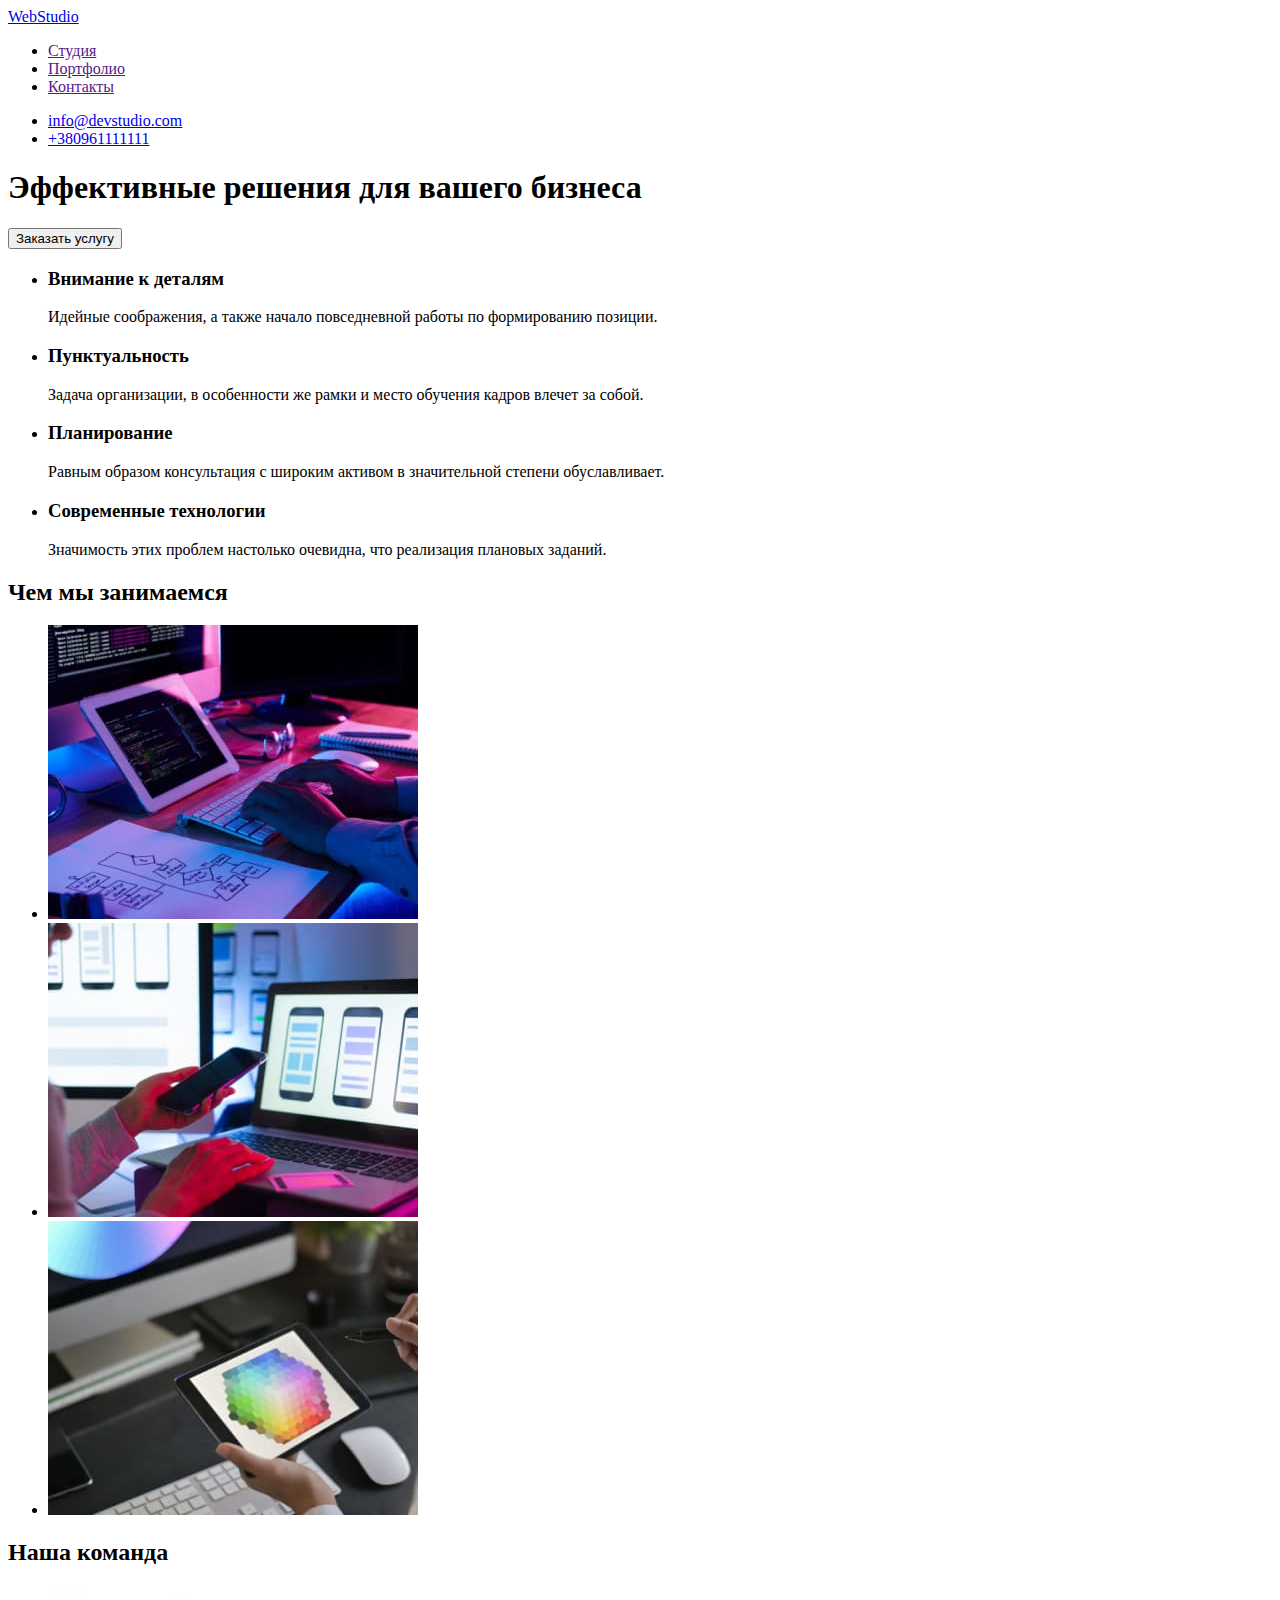
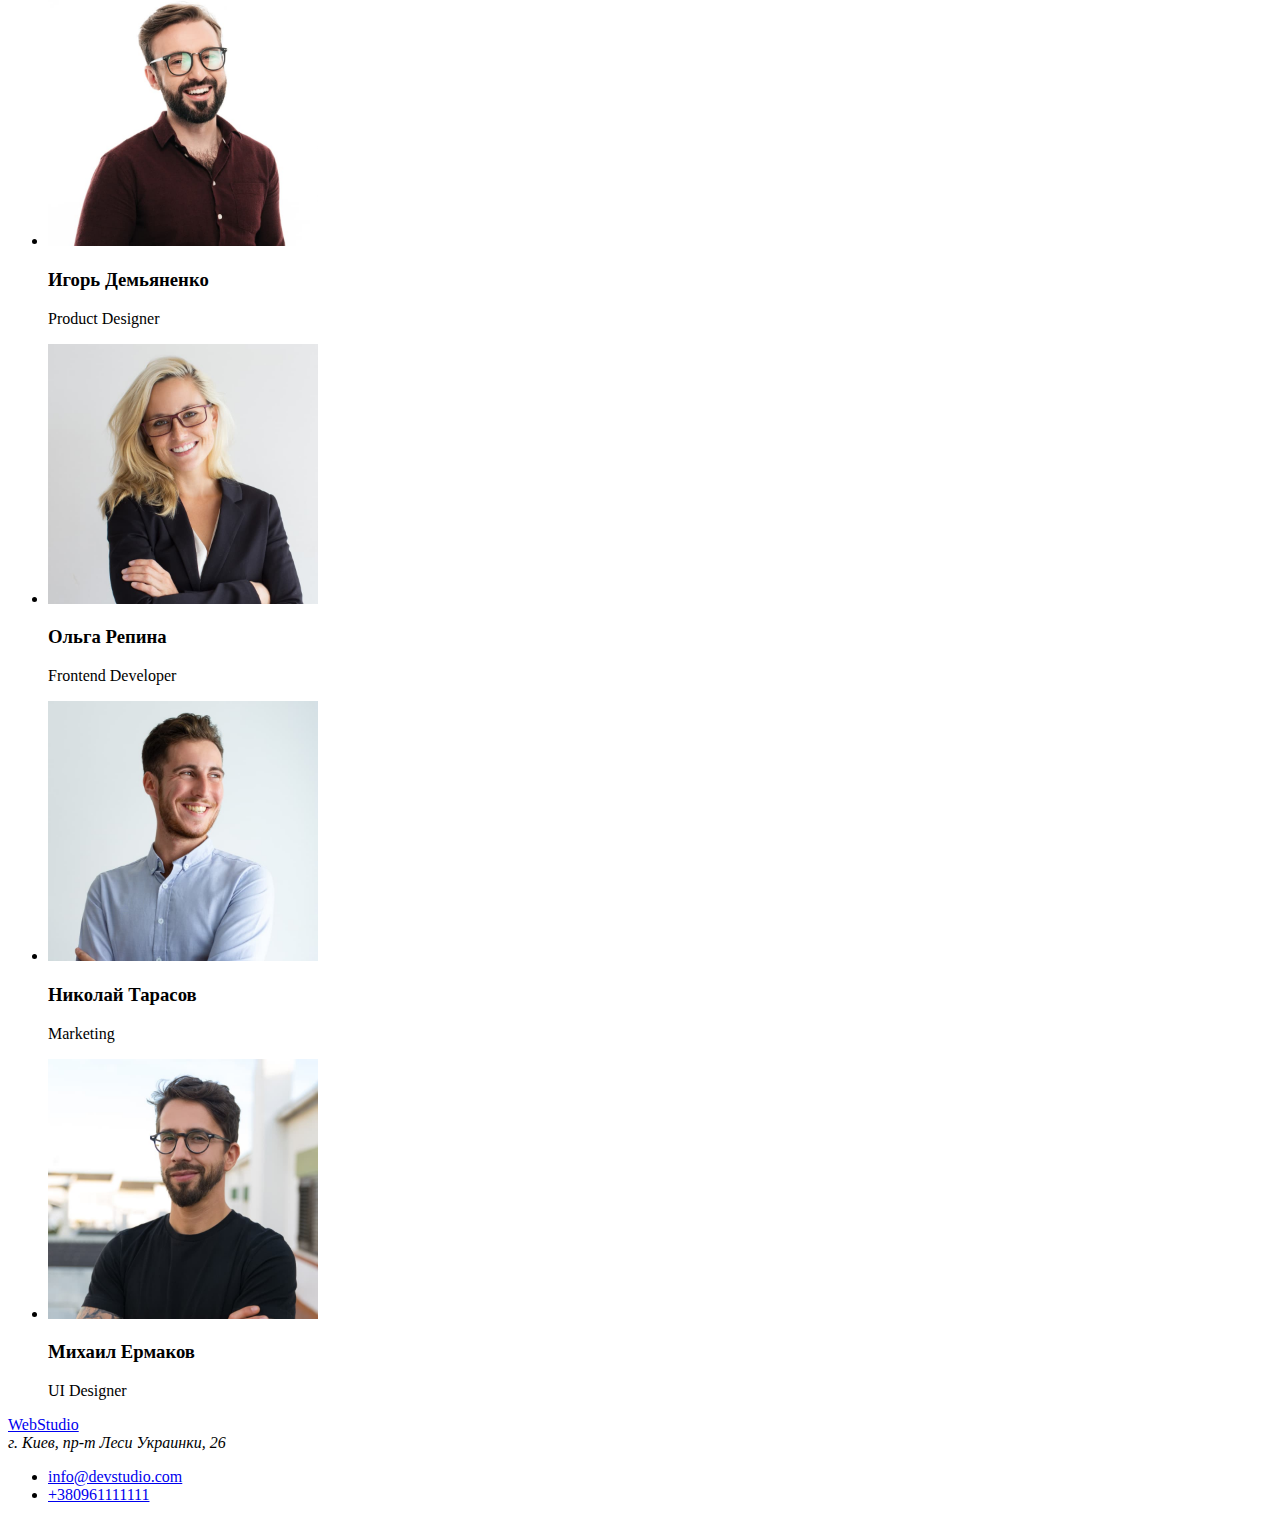
==== index.html @ 87ca2105 "add css" ====
<!DOCTYPE html>
<html lang="ru">
<head>
    <meta charset="UTF-8">
    <meta http-equiv="X-UA-Compatible" content="IE=edge">
    <meta name="viewport" content="width=device-width, initial-scale=1.0">
    <title>Document</title>
    <link rel="stylesheet" href="./css/styles.css" />
</head>
<body>
    
    <!--Шапка сайта-->
    <header>
        <nav>
            <a href=" / ">WebStudio</a>
            <ul>
                <li><a href="">Студия</a></li>
                <li><a href="">Портфолио</a></li>
                <li><a href="">Контакты</a></li>
            </ul>
        </nav>
        <ul>
            <li><a href="mailto:info@devstudio.com">info@devstudio.com</a></li>
            <li><a href="tel:+380961111111">+380961111111</a></li>
        </ul>

    </header>

    <main>
        <!--Реклама-->
        <section>
            <h1>Эффективные решения для вашего бизнеса</h1>
            <button type="button">Заказать услугу</button>
        </section>

        <!--Преимущества-->
        <section>
            <ul>
                <li>
                    <h3>Внимание к деталям</h3>
                    <p>Идейные соображения, а также начало повседневной работы по формированию позиции.</p>
                </li>
                <li>
                    <h3>Пунктуальность</h3>
                    <p>Задача организации, в особенности же рамки и место обучения кадров влечет за собой.</p>
                </li>
                <li>
                    <h3>Планирование</h3>
                    <p>Равным образом консультация с широким активом в значительной степени обуславливает.</p>
                </li>
                <li>
                    <h3>Современные технологии</h3>
                    <p>Значимость этих проблем настолько очевидна, что реализация плановых заданий.</p>
                </li>
            </ul>
        </section>

        <!--Примеры работ-->
        <section>
            <h2>Чем мы занимаемся</h2>
            <ul>
                <li>
                    <img src="./images/img-1.jpg" alt="Картинка 1" width="370">
                </li>
                <li>
                    <img src="./images/img-2.jpg" alt="Картинка 2" width="370">
                </li>
                <li>
                    <img src="./images/img-3.jpg" alt="Картинка 3" width="370">
                </li>
            </ul>
        </section>

        <!--Команда-->
        <section>
            <h2>Наша команда</h2>
            <ul>
                <li>
                        <img src="./images/igor.jpg" alt="Ігорь Демьяненко" width="270">
                        <h3>Игорь Демьяненко</h3>
                        <p lang="en">Product Designer</p>
                </li>
                <li>
                        <img src="./images/olga.jpg" alt="Ольга Репина" width="270">
                        <h3>Ольга Репина</h3>
                        <p lang="en">Frontend Developer</p>
                </li>
                <li>
                        <img src="./images/nikolay.jpg" alt="Николай Тарасов" width="270">
                        <h3>Николай Тарасов</h3>
                        <p lang="en">Marketing</p>
                </li>
                <li>
                        <img src="./images/mihail.jpg" alt="Михаил Ермаков" width="270">
                        <h3>Михаил Ермаков</h3>
                        <p lang="en">UI Designer</p>
                </li>
            </ul>
        </section>
    </main>

    <!--Футер-->
    <footer>
        <a href=" / ">WebStudio</a>
        <address>г. Киев, пр-т Леси Украинки, 26</address>
        <ul>
            <li><a href="mailto:info@devstudio.com">info@devstudio.com</a></li>
            <li><a href="tel:+380961111111">+380961111111</a></li>
        </ul>
    </footer>
</body>
</html>
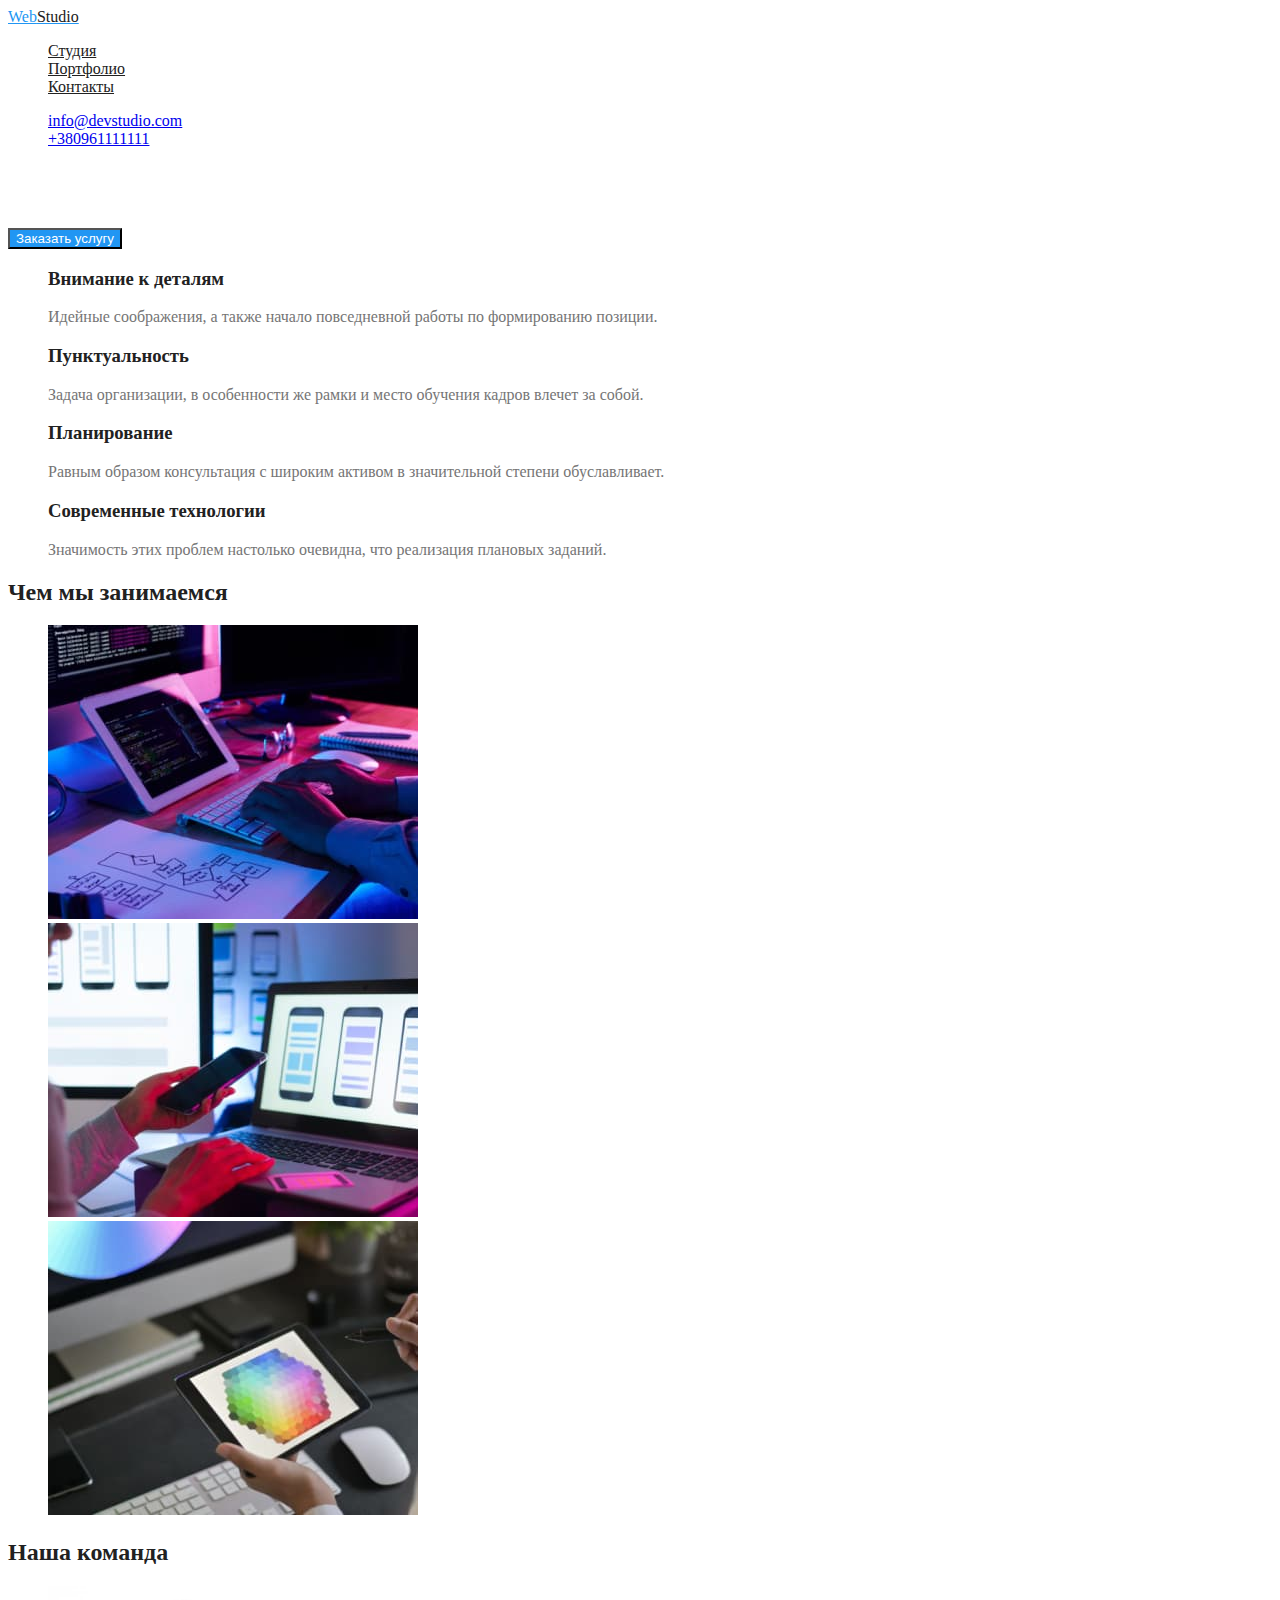
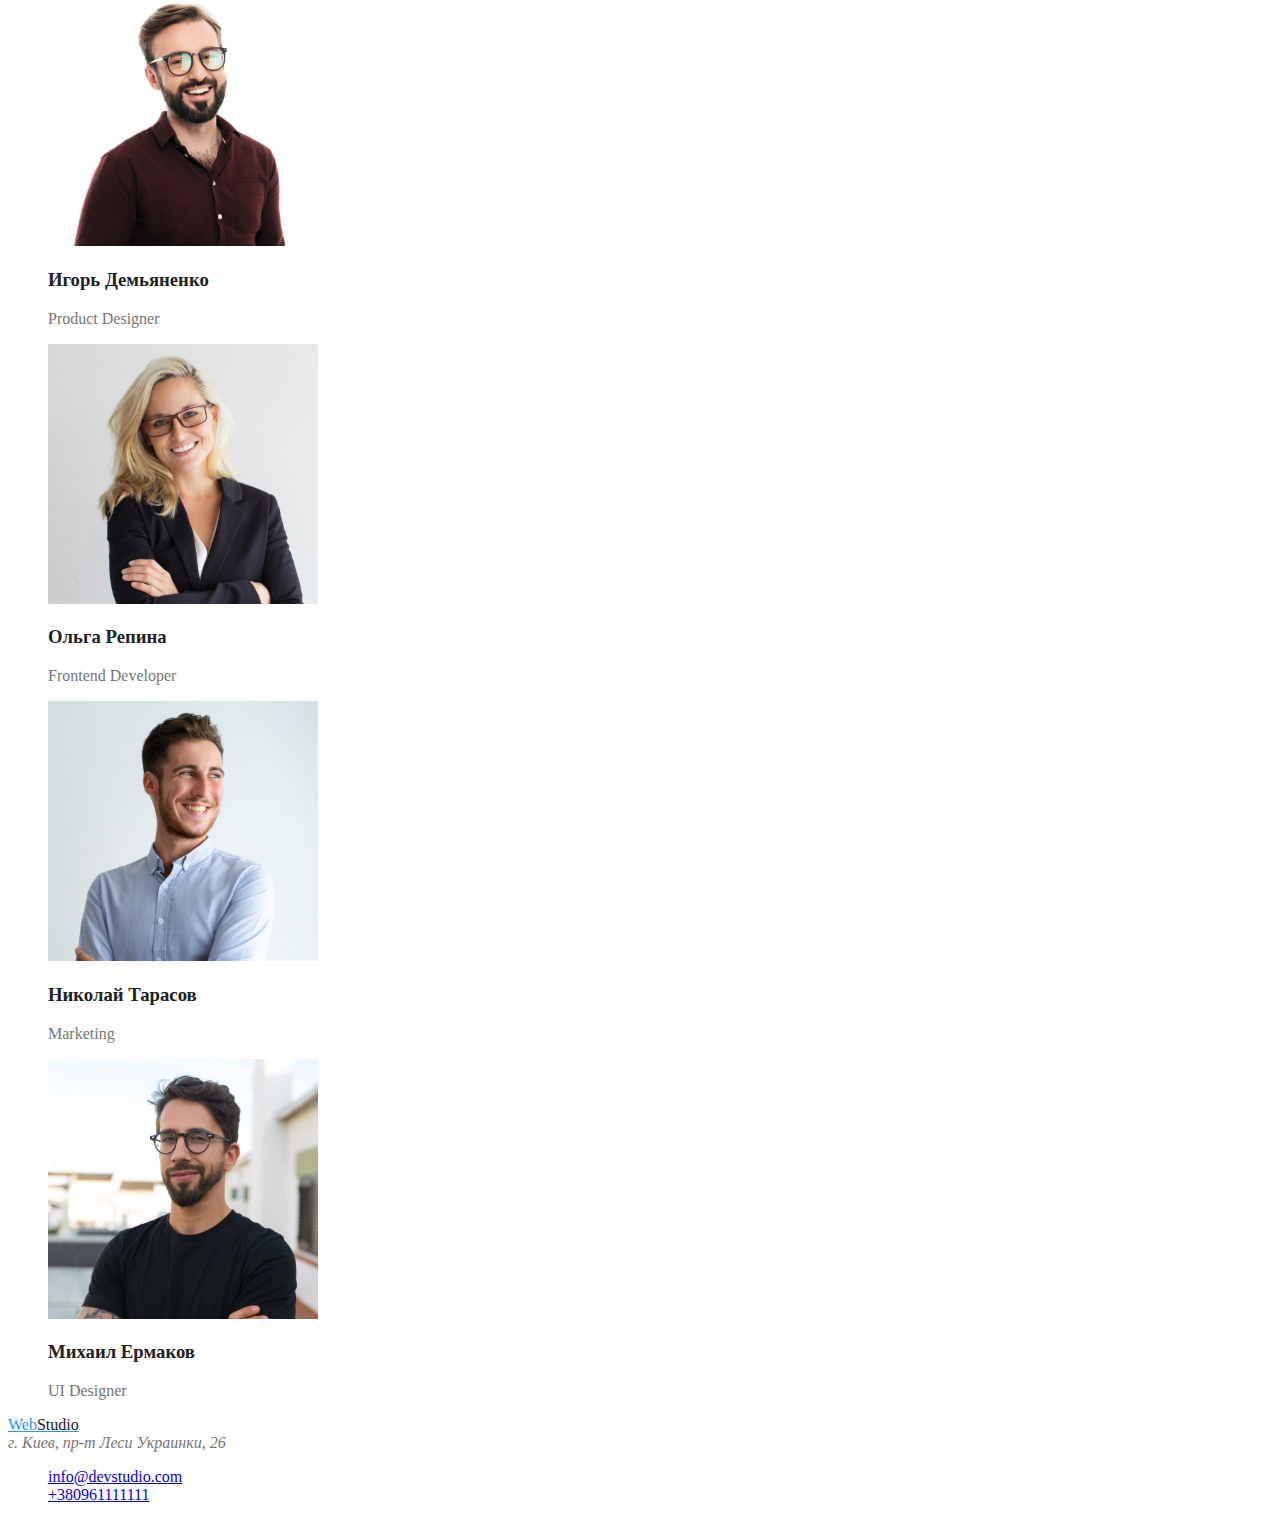
==== commit 4616ca59: "add colors for index.html" ====
--- a/index.html
+++ b/index.html
@@ -7,57 +7,56 @@
     <title>Document</title>
     <link rel="stylesheet" href="./css/styles.css" />
 </head>
-<body>
+<body class="page">
     
     <!--Шапка сайта-->
     <header>
         <nav>
-            <a href=" / ">WebStudio</a>
-            <ul>
-                <li><a href="">Студия</a></li>
-                <li><a href="">Портфолио</a></li>
-                <li><a href="">Контакты</a></li>
+            <a href="./portfolio.html" class="logo">Web<span class="logo-text">Studio</span></a>
+            <ul class="site-nav list">
+                <li><a href="./portfolio.html" class="link current">Студия</a></li>
+                <li><a href="./portfolio.html" class="link current">Портфолио</a></li>
+                <li><a href="./portfolio.html" class="link current">Контакты</a></li>
             </ul>
         </nav>
-        <ul>
-            <li><a href="mailto:info@devstudio.com">info@devstudio.com</a></li>
-            <li><a href="tel:+380961111111">+380961111111</a></li>
+        <ul class="contact-nav list">
+            <li><a href="mailto:info@devstudio.com" class="link">info@devstudio.com</a></li>
+            <li><a href="tel:+380961111111" class="link">+380961111111</a></li>
         </ul>
-
     </header>
 
     <main>
         <!--Реклама-->
-        <section>
-            <h1>Эффективные решения для вашего бизнеса</h1>
-            <button type="button">Заказать услугу</button>
+        <section class="advertisement">
+            <h1 class="advertisement-title">Эффективные решения для вашего бизнеса</h1>
+            <button type="button" class="advertisement-button">Заказать услугу</button>
         </section>
 
         <!--Преимущества-->
-        <section>
+        <section class="section">
             <ul>
                 <li>
-                    <h3>Внимание к деталям</h3>
+                    <h3 class="section-title">Внимание к деталям</h3>
                     <p>Идейные соображения, а также начало повседневной работы по формированию позиции.</p>
                 </li>
                 <li>
-                    <h3>Пунктуальность</h3>
+                    <h3 class="section-title">Пунктуальность</h3>
                     <p>Задача организации, в особенности же рамки и место обучения кадров влечет за собой.</p>
                 </li>
                 <li>
-                    <h3>Планирование</h3>
+                    <h3 class="section-title">Планирование</h3>
                     <p>Равным образом консультация с широким активом в значительной степени обуславливает.</p>
                 </li>
                 <li>
-                    <h3>Современные технологии</h3>
+                    <h3 class="section-title">Современные технологии</h3>
                     <p>Значимость этих проблем настолько очевидна, что реализация плановых заданий.</p>
                 </li>
             </ul>
         </section>
 
         <!--Примеры работ-->
-        <section>
-            <h2>Чем мы занимаемся</h2>
+        <section class="section">
+            <h2 class="section-title">Чем мы занимаемся</h2>
             <ul>
                 <li>
                     <img src="./images/img-1.jpg" alt="Картинка 1" width="370">
@@ -72,27 +71,27 @@
         </section>
 
         <!--Команда-->
-        <section>
-            <h2>Наша команда</h2>
+        <section class="section">
+            <h2 class="section-title">Наша команда</h2>
             <ul>
                 <li>
                         <img src="./images/igor.jpg" alt="Ігорь Демьяненко" width="270">
-                        <h3>Игорь Демьяненко</h3>
+                        <h3 class="section-title">Игорь Демьяненко</h3>
                         <p lang="en">Product Designer</p>
                 </li>
                 <li>
                         <img src="./images/olga.jpg" alt="Ольга Репина" width="270">
-                        <h3>Ольга Репина</h3>
+                        <h3 class="section-title">Ольга Репина</h3>
                         <p lang="en">Frontend Developer</p>
                 </li>
                 <li>
                         <img src="./images/nikolay.jpg" alt="Николай Тарасов" width="270">
-                        <h3>Николай Тарасов</h3>
+                        <h3 class="section-title">Николай Тарасов</h3>
                         <p lang="en">Marketing</p>
                 </li>
                 <li>
                         <img src="./images/mihail.jpg" alt="Михаил Ермаков" width="270">
-                        <h3>Михаил Ермаков</h3>
+                        <h3 class="section-title">Михаил Ермаков</h3>
                         <p lang="en">UI Designer</p>
                 </li>
             </ul>
@@ -101,7 +100,7 @@
 
     <!--Футер-->
     <footer>
-        <a href=" / ">WebStudio</a>
+        <a href="./portfolio.html" class="logo">Web<span class="logo-text">Studio</span></a>
         <address>г. Киев, пр-т Леси Украинки, 26</address>
         <ul>
             <li><a href="mailto:info@devstudio.com">info@devstudio.com</a></li>
--- a/css/styles.css
+++ b/css/styles.css
@@ -0,0 +1,64 @@
+/* цвет заголовков #212121 */
+/* цвет текста #757575 */
+/* цвет заглавия #ffffff */
+/* акцент #2196F3 */
+/* вторичный цвет фона ##F5F4FA */
+
+:root {
+  --primary-text-color: #757575;
+  --title-text-color: #212121;
+  --accent-color: #2196f3;
+  --primary-white-color: #ffffff;
+}
+body {
+  background-color: var(--primary-white-color);
+  color: var(--primary-text-color);
+}
+ul {
+  list-style: none;
+}
+
+/* logo */
+.logo {
+  color: var(--accent-color);
+}
+.logo-text {
+  color: var(--title-text-color);
+}
+
+/* site-nav list */
+.site-nav .link a {
+  color: var(--title-text-color);
+}
+.site-nav .link:hover,
+.site-nav .link:focus {
+  color: var(--accent-color);
+}
+.site-nav .link.current {
+  color: var(--title-text-color);
+}
+
+/*site-contacts list */
+.contact-nav .link a {
+  color: var(--primary-text-color);
+}
+.contact-nav .link:hover,
+.contact-nav .link:focus {
+  color: var(--accent-color);
+}
+
+/* advertisement */
+.advertisement-title {
+  color: #ffffff;
+}
+
+/* section */
+.section-title {
+  color: var(--title-text-color);
+}
+
+/* button */
+.advertisement-button {
+  color: var(--primary-white-color);
+  background-color: var(--accent-color);
+}
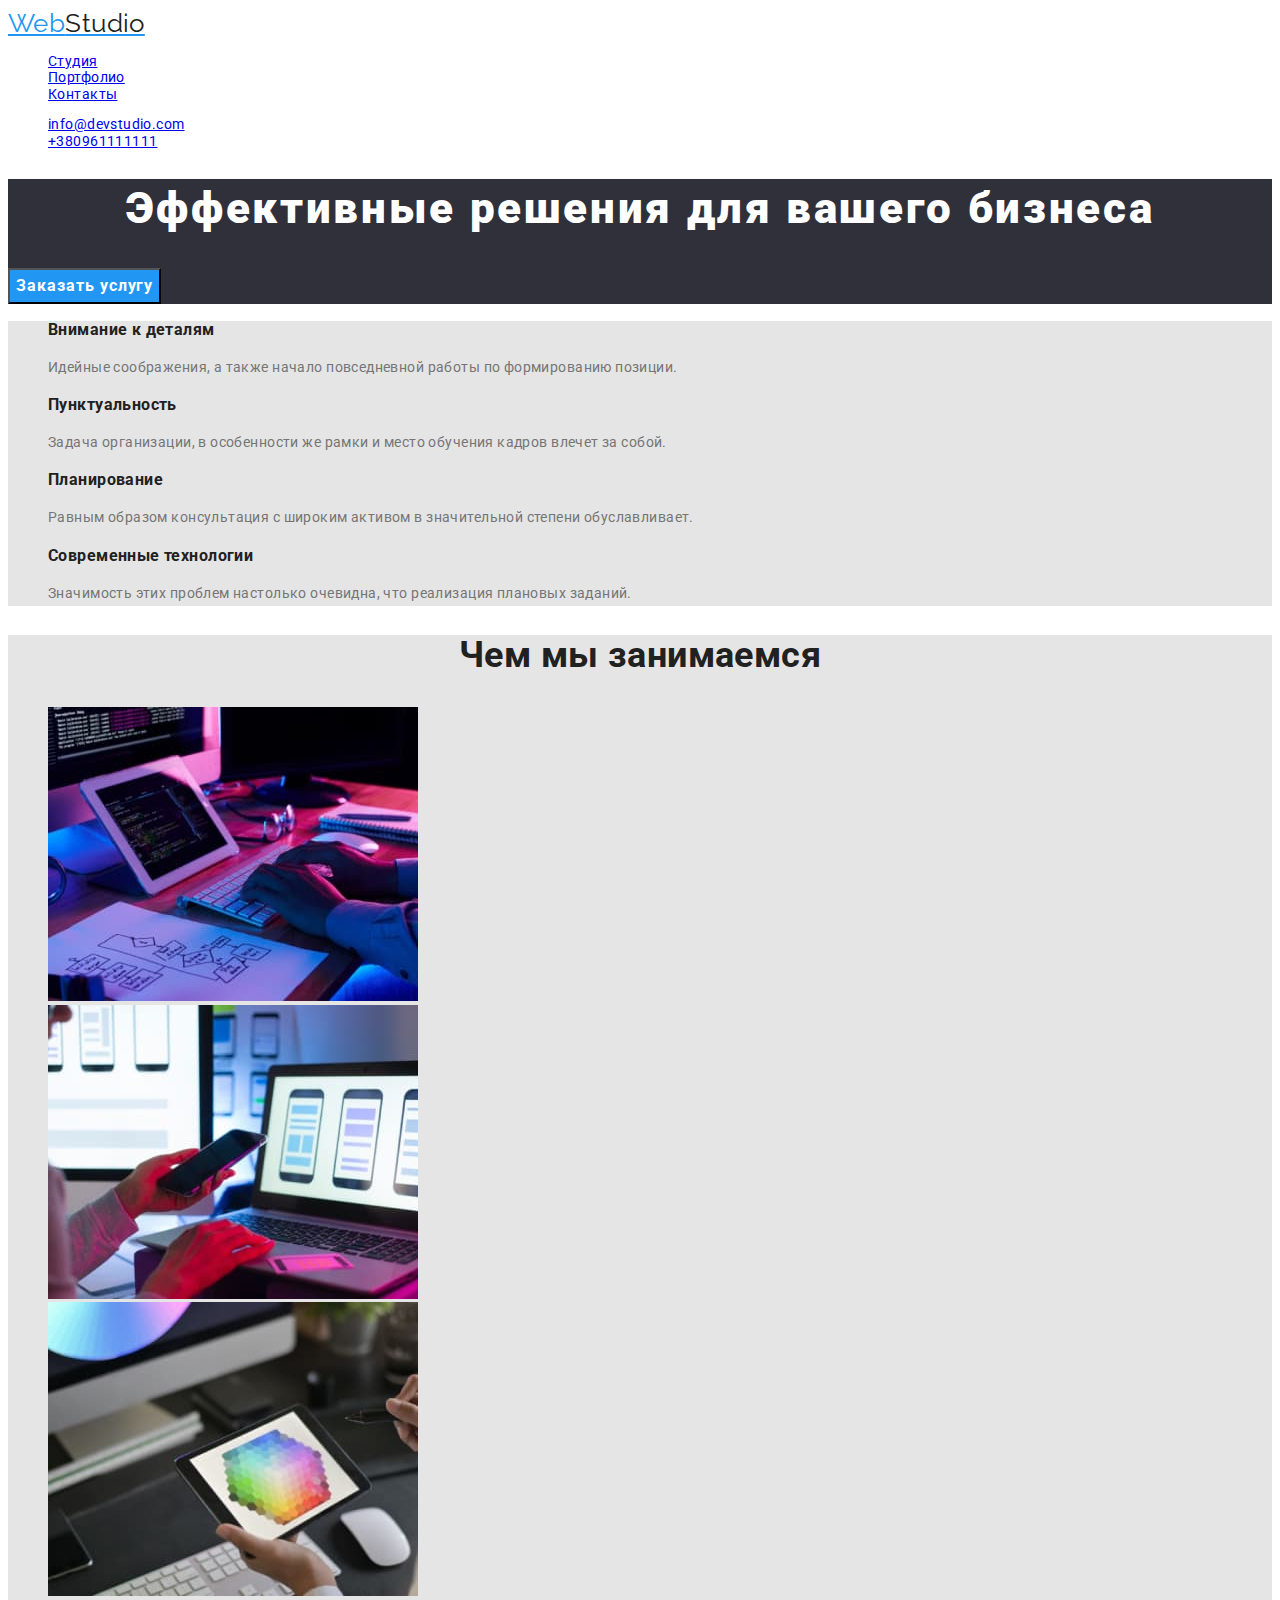
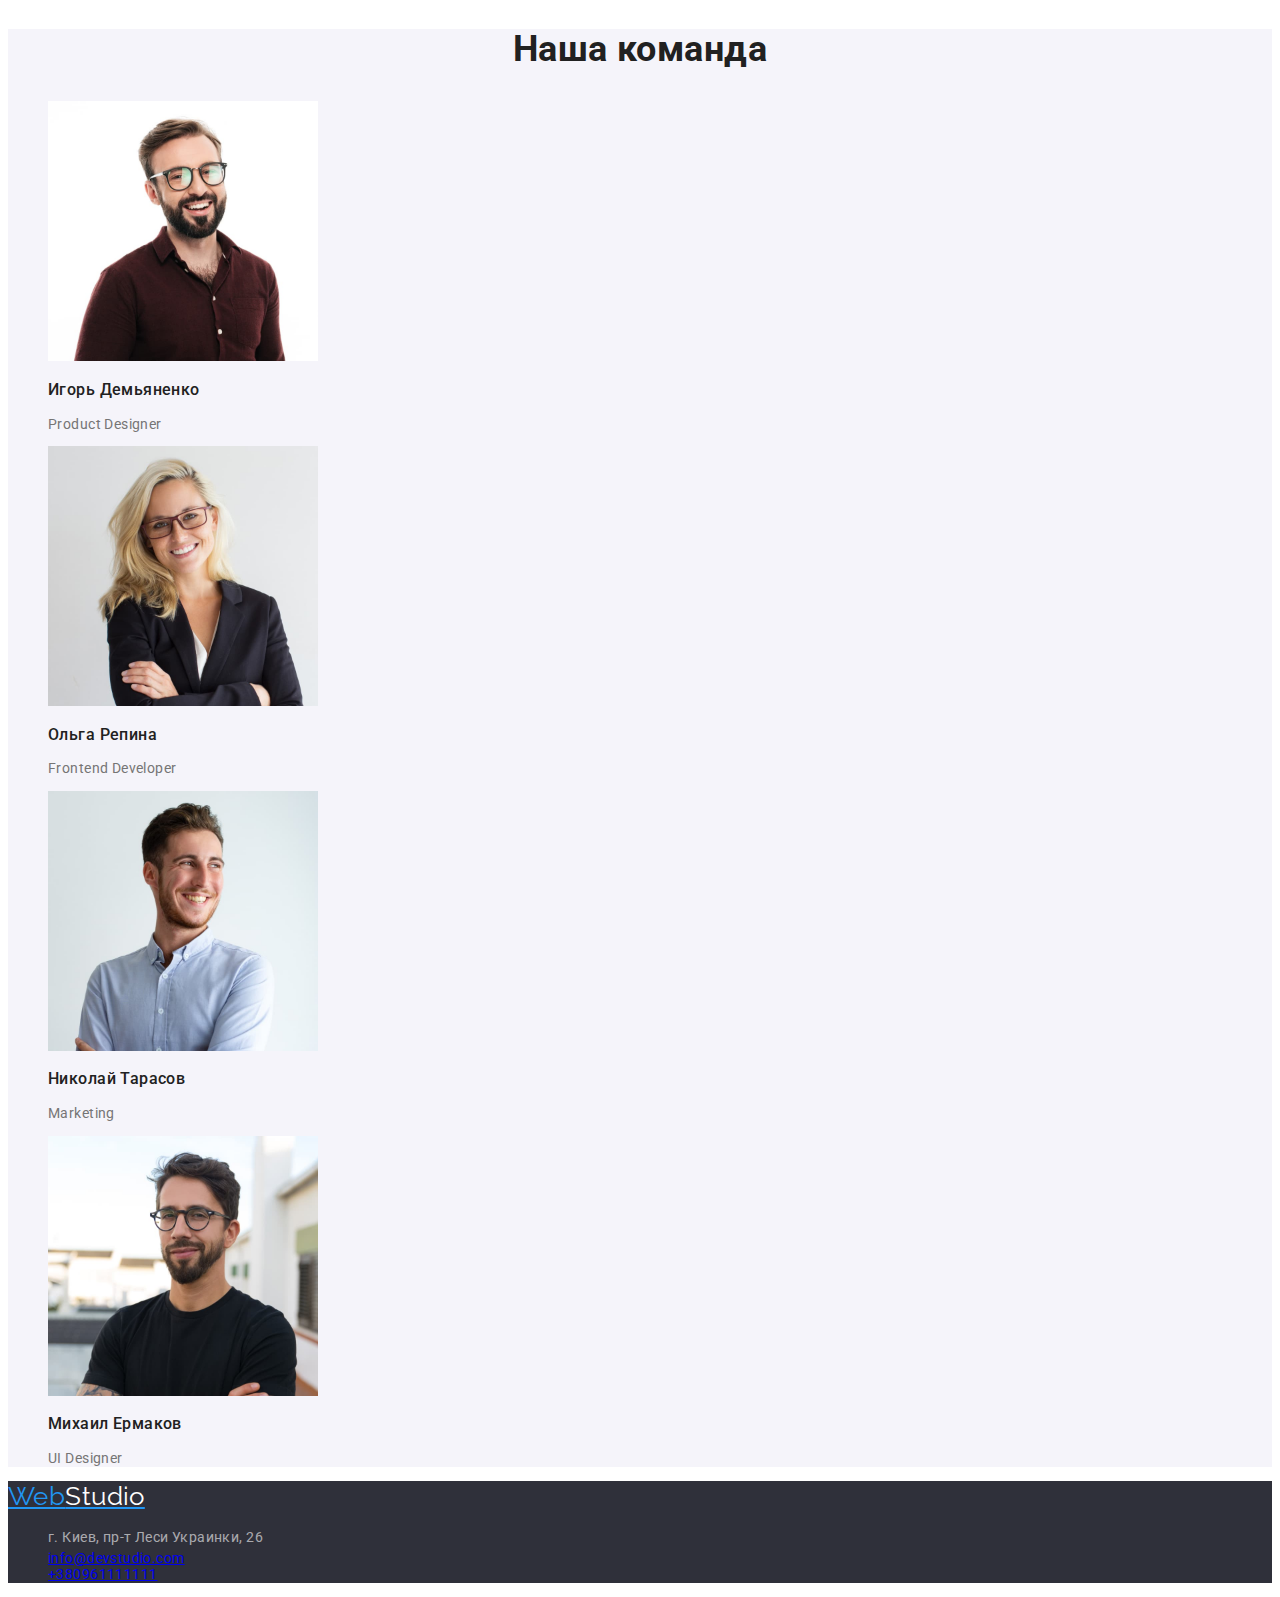
==== commit eac376fc: "final" ====
--- a/index.html
+++ b/index.html
@@ -5,6 +5,8 @@
     <meta http-equiv="X-UA-Compatible" content="IE=edge">
     <meta name="viewport" content="width=device-width, initial-scale=1.0">
     <title>Document</title>
+    <link href="https://fonts.googleapis.com/css2?family=Raleway:wght@700&family=Roboto:wght@400;500;700;900&display=swap"
+        rel="stylesheet"/>
     <link rel="stylesheet" href="./css/styles.css" />
 </head>
 <body class="page">
@@ -12,11 +14,11 @@
     <!--Шапка сайта-->
     <header>
         <nav>
-            <a href="./portfolio.html" class="logo">Web<span class="logo-text">Studio</span></a>
+            <a href="./index.html" class="logo">Web<span class="logo-text">Studio</span></a>
             <ul class="site-nav list">
-                <li><a href="./portfolio.html" class="link current">Студия</a></li>
+                <li><a href="./index.html" class="link current">Студия</a></li>
                 <li><a href="./portfolio.html" class="link current">Портфолио</a></li>
-                <li><a href="./portfolio.html" class="link current">Контакты</a></li>
+                <li><a href="./index.html" class="link current">Контакты</a></li>
             </ul>
         </nav>
         <ul class="contact-nav list">
@@ -24,36 +26,36 @@
             <li><a href="tel:+380961111111" class="link">+380961111111</a></li>
         </ul>
     </header>
-
-    <main>
-        <!--Реклама-->
+<main>
+        
+    <!--Реклама-->
         <section class="advertisement">
             <h1 class="advertisement-title">Эффективные решения для вашего бизнеса</h1>
             <button type="button" class="advertisement-button">Заказать услугу</button>
         </section>
-
+        
         <!--Преимущества-->
         <section class="section">
             <ul>
                 <li>
-                    <h3 class="section-title">Внимание к деталям</h3>
-                    <p>Идейные соображения, а также начало повседневной работы по формированию позиции.</p>
+                    <h3 class="benefits">Внимание к деталям</h3>
+                    <p class="text">Идейные соображения, а также начало повседневной работы по формированию позиции.</p>
                 </li>
                 <li>
-                    <h3 class="section-title">Пунктуальность</h3>
-                    <p>Задача организации, в особенности же рамки и место обучения кадров влечет за собой.</p>
+                    <h3 class="benefits">Пунктуальность</h3>
+                    <p class="text">Задача организации, в особенности же рамки и место обучения кадров влечет за собой.</p>
                 </li>
                 <li>
-                    <h3 class="section-title">Планирование</h3>
-                    <p>Равным образом консультация с широким активом в значительной степени обуславливает.</p>
+                    <h3 class="benefits">Планирование</h3>
+                    <p class="text">Равным образом консультация с широким активом в значительной степени обуславливает.</p>
                 </li>
                 <li>
-                    <h3 class="section-title">Современные технологии</h3>
-                    <p>Значимость этих проблем настолько очевидна, что реализация плановых заданий.</p>
+                    <h3 class="benefits">Современные технологии</h3>
+                    <p class="text">Значимость этих проблем настолько очевидна, что реализация плановых заданий.</p>
                 </li>
             </ul>
         </section>
-
+        
         <!--Примеры работ-->
         <section class="section">
             <h2 class="section-title">Чем мы занимаемся</h2>
@@ -69,42 +71,42 @@
                 </li>
             </ul>
         </section>
-
+        
         <!--Команда-->
-        <section class="section">
+        <section class="section-people">
             <h2 class="section-title">Наша команда</h2>
             <ul>
                 <li>
                         <img src="./images/igor.jpg" alt="Ігорь Демьяненко" width="270">
-                        <h3 class="section-title">Игорь Демьяненко</h3>
-                        <p lang="en">Product Designer</p>
+                        <h3 class="team">Игорь Демьяненко</h3>
+                        <p class="job" lang="en">Product Designer</p>
                 </li>
                 <li>
                         <img src="./images/olga.jpg" alt="Ольга Репина" width="270">
-                        <h3 class="section-title">Ольга Репина</h3>
-                        <p lang="en">Frontend Developer</p>
+                        <h3 class="team">Ольга Репина</h3>
+                        <p class="job" lang="en">Frontend Developer</p>
                 </li>
                 <li>
                         <img src="./images/nikolay.jpg" alt="Николай Тарасов" width="270">
-                        <h3 class="section-title">Николай Тарасов</h3>
-                        <p lang="en">Marketing</p>
+                        <h3 class="team">Николай Тарасов</h3>
+                        <p class="job" lang="en">Marketing</p>
                 </li>
                 <li>
                         <img src="./images/mihail.jpg" alt="Михаил Ермаков" width="270">
-                        <h3 class="section-title">Михаил Ермаков</h3>
-                        <p lang="en">UI Designer</p>
+                        <h3 class="team">Михаил Ермаков</h3>
+                        <p class="job" lang="en">UI Designer</p>
                 </li>
             </ul>
         </section>
     </main>
-
+    
     <!--Футер-->
-    <footer>
-        <a href="./portfolio.html" class="logo">Web<span class="logo-text">Studio</span></a>
-        <address>г. Киев, пр-т Леси Украинки, 26</address>
-        <ul>
-            <li><a href="mailto:info@devstudio.com">info@devstudio.com</a></li>
-            <li><a href="tel:+380961111111">+380961111111</a></li>
+    <footer class="contacts">
+        <a href="./index.html" class="logo">Web<span class="logo-item">Studio</span></a>
+        <ul class="contact-nav list"> 
+            <li><address class="address">г. Киев, пр-т Леси Украинки, 26</address></li>
+            <li><a href="mailto:info@devstudio.com" class="link">info@devstudio.com</a></li>
+            <li><a href="tel:+380961111111" class="link">+380961111111</a></li>
         </ul>
     </footer>
 </body>
--- a/css/styles.css
+++ b/css/styles.css
@@ -1,8 +1,9 @@
+/* Стили для index.html */
 /* цвет заголовков #212121 */
 /* цвет текста #757575 */
 /* цвет заглавия #ffffff */
 /* акцент #2196F3 */
-/* вторичный цвет фона ##F5F4FA */
+/* вторичный цвет фона #FFFFFF */
 
 :root {
   --primary-text-color: #757575;
@@ -13,6 +14,11 @@
 body {
   background-color: var(--primary-white-color);
   color: var(--primary-text-color);
+
+  font-family: Roboto, sans-serif;
+  letter-spacing: 0.03em;
+  font-size: 14px;
+  line-height: 1.18;
 }
 ul {
   list-style: none;
@@ -21,26 +27,47 @@
 /* logo */
 .logo {
   color: var(--accent-color);
+  font-family: Raleway, cursive;
+  font-size: 26px;
+  line-height: 1.19;
 }
 .logo-text {
   color: var(--title-text-color);
+  font-family: Raleway, cursive;
+  font-size: 26px;
+  line-height: 1.19;
+}
+.logo-item {
+  color: var(--primary-white-color);
+  font-family: Raleway, cursive;
+  font-size: 26px;
+  line-height: 1.19;
 }
 
-/* site-nav list */
+/* site-navigation list */
 .site-nav .link a {
   color: var(--title-text-color);
+  font-weight: 500;
+  line-height: 1.14;
+  letter-spacing: 0.02em;
 }
 .site-nav .link:hover,
-.site-nav .link:focus {
+.site-nav .link:focus,
+.site-nav .link .current {
   color: var(--accent-color);
 }
-.site-nav .link.current {
-  color: var(--title-text-color);
-}
 
-/*site-contacts list */
+/* contacts list */
 .contact-nav .link a {
   color: var(--primary-text-color);
+  font-style: normal;
+  color: rgba(255, 255, 255, 0.6);
+}
+.address {
+  font-style: normal;
+  font-size: 14px;
+  line-height: 1.71;
+  color: rgba(255, 255, 255, 0.6);
 }
 .contact-nav .link:hover,
 .contact-nav .link:focus {
@@ -48,17 +75,96 @@
 }
 
 /* advertisement */
+.advertisement,
+.contacts {
+  background-color: #2f303a;
+}
 .advertisement-title {
-  color: #ffffff;
+  color: var(--primary-white-color);
+  font-weight: 900;
+  font-size: 44px;
+  line-height: 1.36;
+  text-align: center;
+  letter-spacing: 0.06em;
 }
-
-/* section */
-.section-title {
-  color: var(--title-text-color);
-}
-
 /* button */
 .advertisement-button {
   color: var(--primary-white-color);
   background-color: var(--accent-color);
+  font-family: inherit;
+  font-weight: 700;
+  font-size: 16px;
+  line-height: 1.87;
+  align-items: center;
+  text-align: center;
+  letter-spacing: 0.06em;
+  cursor: pointer;
 }
+
+/* section benefits */
+.section {
+  background-color: #e5e5e5;
+}
+.section .benefits {
+  color: var(--title-text-color);
+  font-weight: 700;
+  line-height: 1.14;
+}
+.section .text {
+  color: var(--primary-text-color);
+  line-height: 1.71;
+}
+
+/* section-title */
+.section-title {
+  color: var(--title-text-color);
+  font-weight: 700;
+  font-size: 36px;
+  line-height: 1.16;
+  text-align: center;
+}
+/* section team-job */
+.section-people {
+  background-color: #f5f4fa;
+}
+.section-people .team {
+  color: var(--title-text-color);
+  font-weight: 500;
+  font-size: 16px;
+}
+.section-title .job {
+  color: var(--primary-text-color);
+  font-size: 16px;
+}
+
+/* Стили для portfolio.html */
+/* button */
+.navigation-button {
+  color: var(--title-text-color);
+  background-color: var(--primary-text-color);
+  font-family: inherit;
+  font-weight: 500;
+  font-size: 16px;
+  line-height: 1.62;
+  text-align: center;
+  cursor: pointer;
+}
+.navigation-button:hover,
+.navigation-button:focus {
+  color: var(--primary-white-color);
+  background-color: var(--accent-color);
+}
+
+/* Наши работы */
+.name {
+  color: var(--title-text-color);
+  font-weight: 700;
+  font-size: 18px;
+  line-height: 2;
+  letter-spacing: 0.06em;
+}
+.project {
+  color: var(--primary-text-color);
+  font-size: 16px;
+  line-height: 1.87;
+}
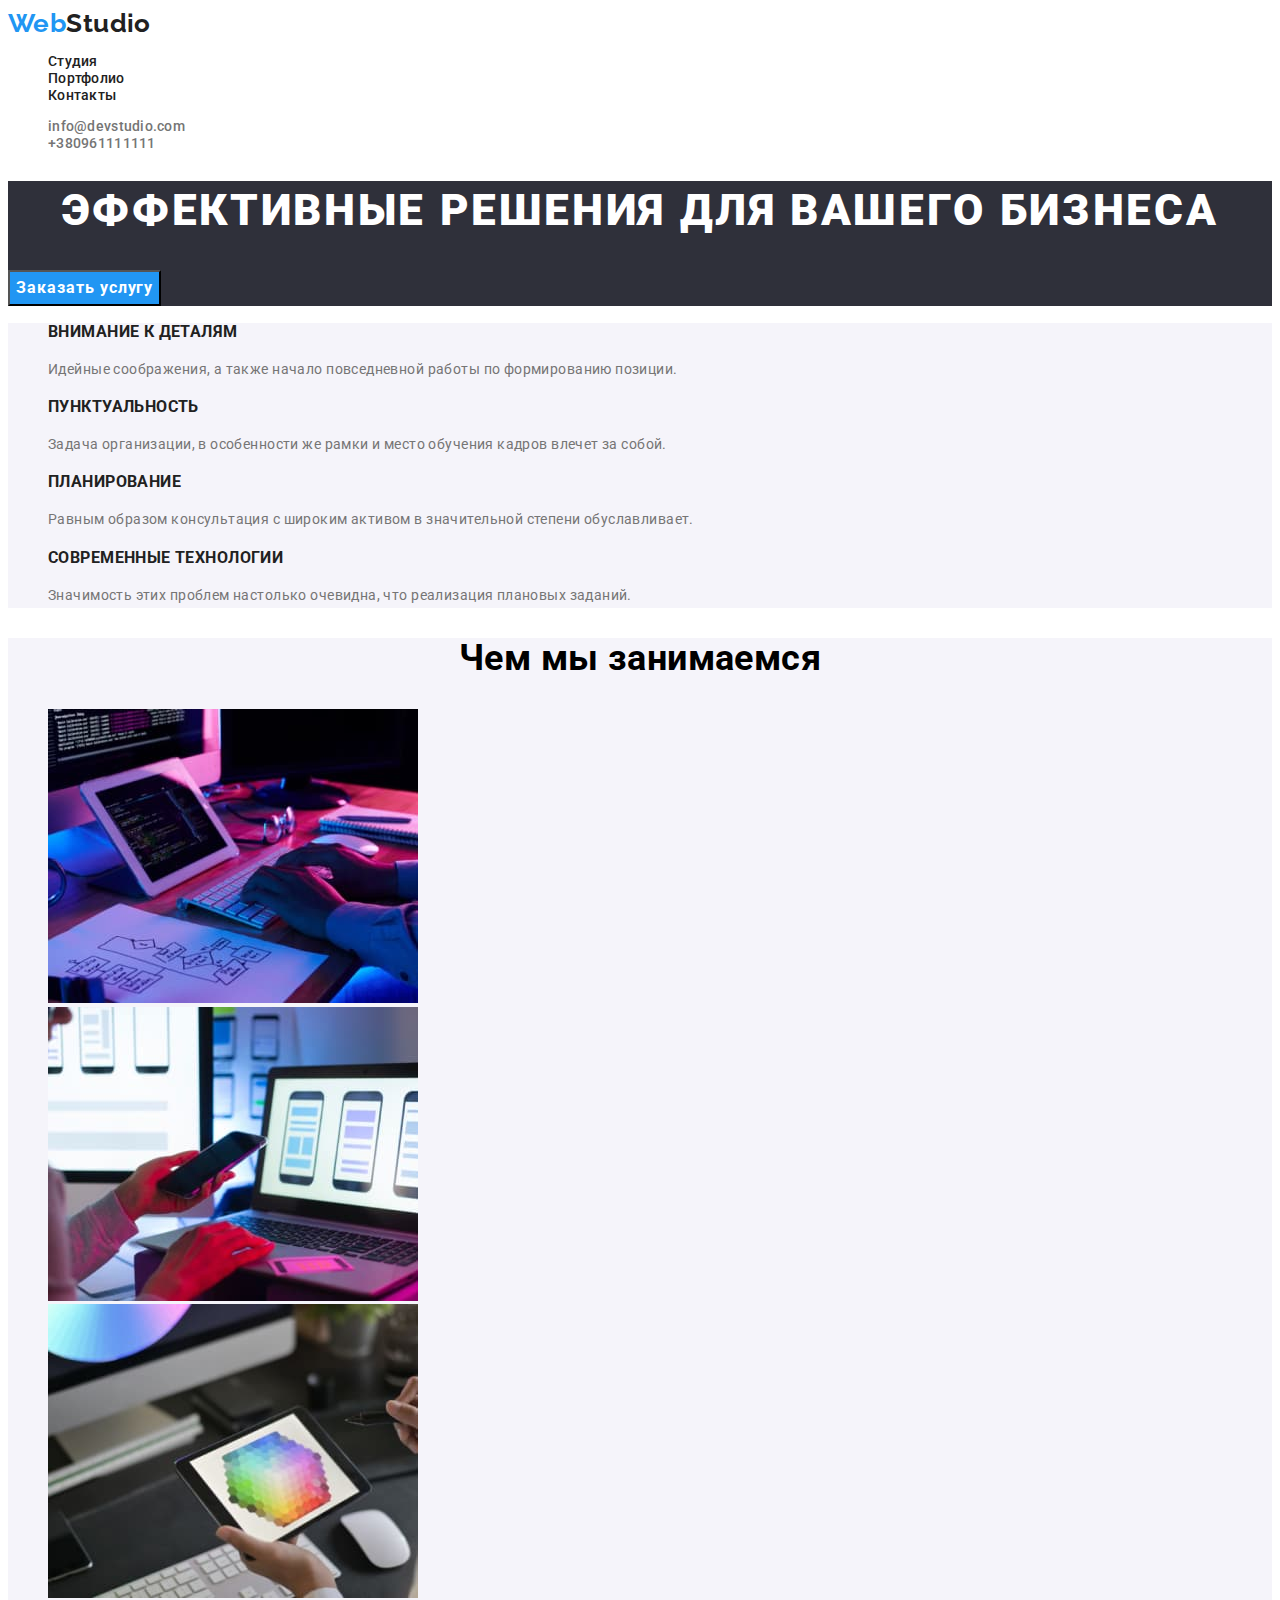
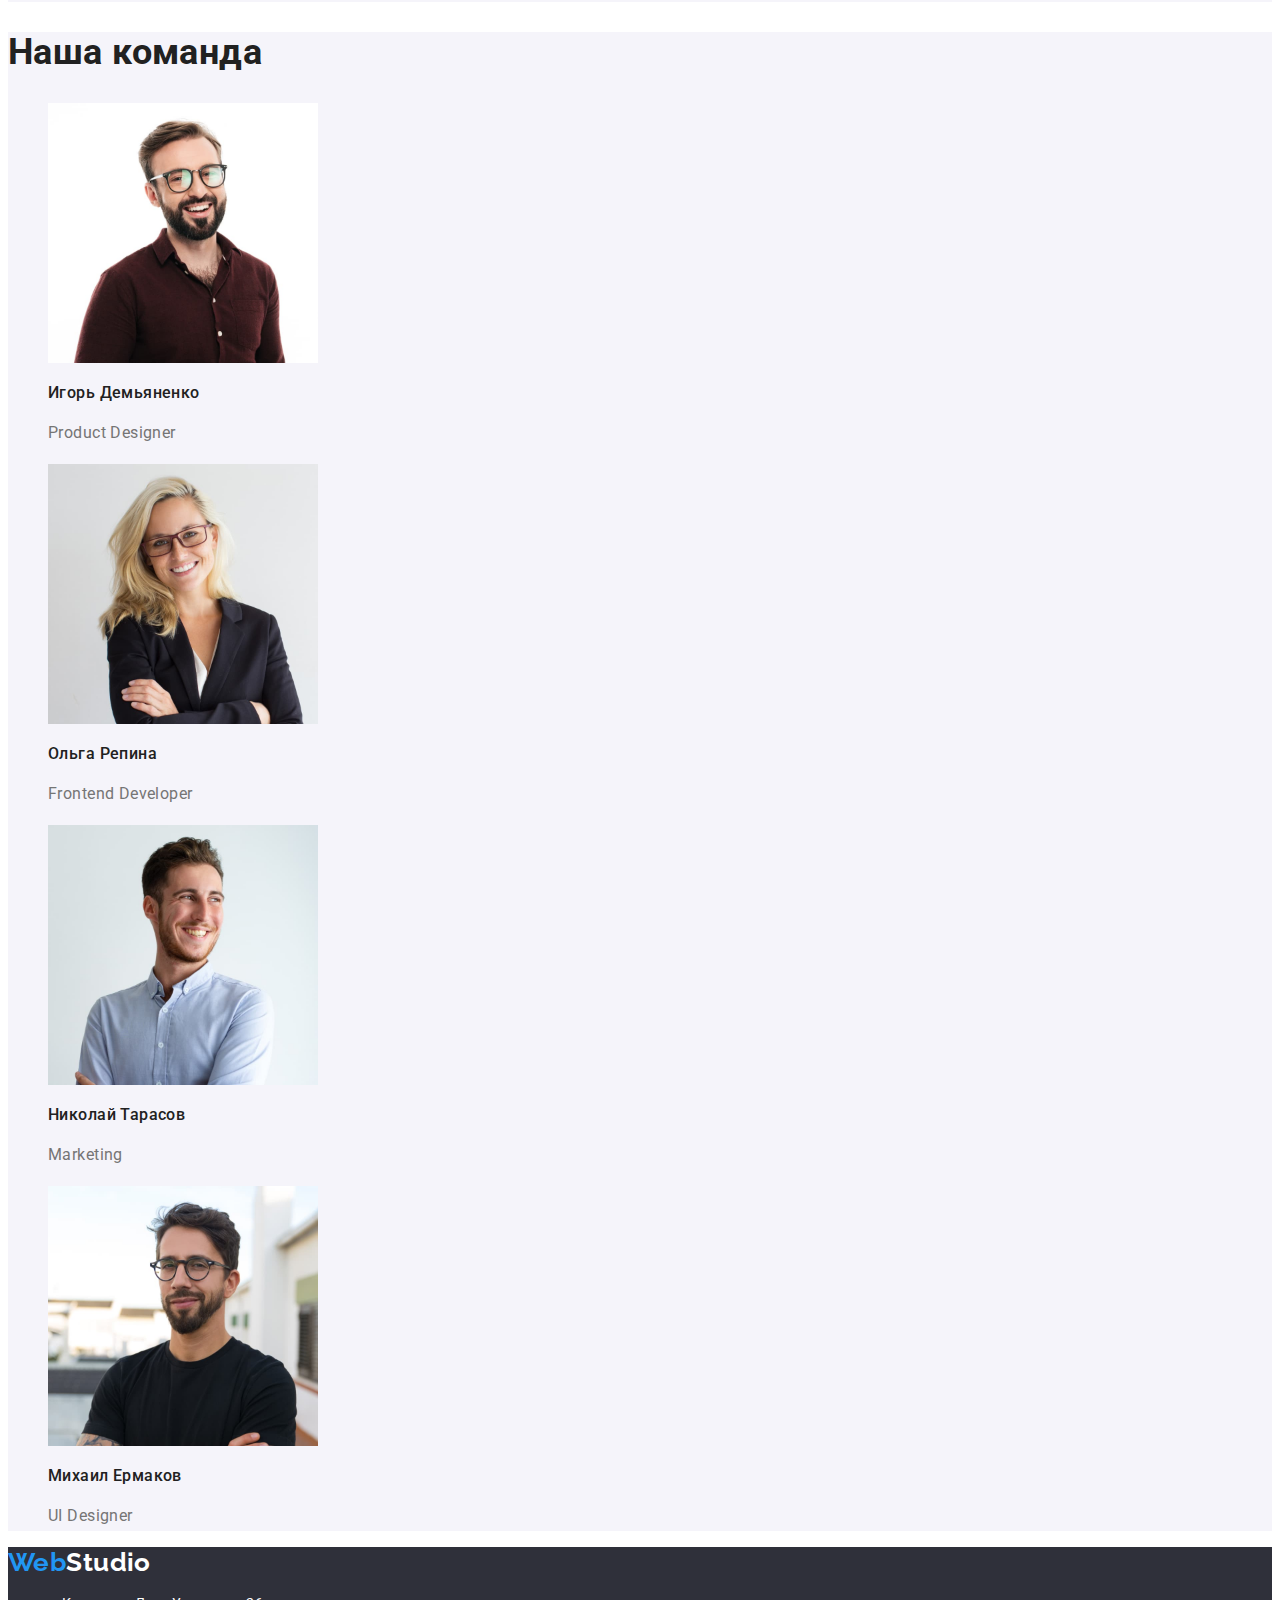
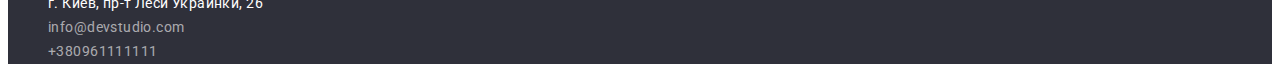
==== commit 426386d2: "updated finel" ====
--- a/index.html
+++ b/index.html
@@ -5,109 +5,116 @@
     <meta http-equiv="X-UA-Compatible" content="IE=edge">
     <meta name="viewport" content="width=device-width, initial-scale=1.0">
     <title>Document</title>
-    <link href="https://fonts.googleapis.com/css2?family=Raleway:wght@700&family=Roboto:wght@400;500;700;900&display=swap"
-        rel="stylesheet"/>
+    <link
+        href="https://fonts.googleapis.com/css2?family=Raleway:wght@700&family=Roboto:wght@400;500;700;900&display=swap"
+        rel="stylesheet" />
     <link rel="stylesheet" href="./css/styles.css" />
 </head>
-<body class="page">
-    
+<body>
     <!--Шапка сайта-->
-    <header>
-        <nav>
-            <a href="./index.html" class="logo">Web<span class="logo-text">Studio</span></a>
-            <ul class="site-nav list">
-                <li><a href="./index.html" class="link current">Студия</a></li>
-                <li><a href="./portfolio.html" class="link current">Портфолио</a></li>
-                <li><a href="./index.html" class="link current">Контакты</a></li>
+    <header class="header">
+        <nav class="header-navigation">
+            <a class="logo link" href="./index.html">Web<span class="logo-accent">Studio</span></a>
+            <ul class="header-list list">
+                <li class="header-item"><a class="header-link link" href="">Студия</a></li>
+                <li class="header-item"><a class="header-link link" href="./portfolio.html">Портфолио</a></li>
+                <li class="header-item"><a class="header-link link" href="">Контакты</a></li>
             </ul>
         </nav>
-        <ul class="contact-nav list">
-            <li><a href="mailto:info@devstudio.com" class="link">info@devstudio.com</a></li>
-            <li><a href="tel:+380961111111" class="link">+380961111111</a></li>
+        <ul class="header-contact list">
+            <li class="header-contact-item"><a class="header-mail link"
+                    href="mailto:info@devstudio.com">info@devstudio.com</a></li>
+            <li class="header-contact-item"><a class="header-tel link" href="tel:+380961111111">+380961111111</a></li>
         </ul>
     </header>
-<main>
-        
-    <!--Реклама-->
+    <main>
+        <!--Реклама-->
         <section class="advertisement">
             <h1 class="advertisement-title">Эффективные решения для вашего бизнеса</h1>
-            <button type="button" class="advertisement-button">Заказать услугу</button>
+            <button class="advertisement-button" type="button">Заказать услугу</button>
         </section>
-        
         <!--Преимущества-->
-        <section class="section">
-            <ul>
-                <li>
-                    <h3 class="benefits">Внимание к деталям</h3>
-                    <p class="text">Идейные соображения, а также начало повседневной работы по формированию позиции.</p>
+        <section class="benefits">
+            <h2 class="visually-hidden">Наши сильные стороны</h2>
+            <ul class="benefits-list list">
+                <li class="benefits-item">
+                    <h3 class="benefits-title">Внимание к деталям</h3>
+                    <p class="benefits-text">Идейные соображения, а также начало повседневной работы по формированию
+                        позиции.</p>
                 </li>
                 <li>
-                    <h3 class="benefits">Пунктуальность</h3>
-                    <p class="text">Задача организации, в особенности же рамки и место обучения кадров влечет за собой.</p>
+                    <h3 class="benefits-title">Пунктуальность</h3>
+                    <p class="benefits-text">Задача организации, в особенности же рамки и место обучения кадров влечет
+                        за собой.
+                    </p>
                 </li>
-                <li>
-                    <h3 class="benefits">Планирование</h3>
-                    <p class="text">Равным образом консультация с широким активом в значительной степени обуславливает.</p>
+                <li class="benefits-item">
+                    <h3 class="benefits-title">Планирование</h3>
+                    <p class="benefits-text">Равным образом консультация с широким активом в значительной степени
+                        обуславливает.
+                    </p>
                 </li>
-                <li>
-                    <h3 class="benefits">Современные технологии</h3>
-                    <p class="text">Значимость этих проблем настолько очевидна, что реализация плановых заданий.</p>
+                <li class="benefits-item">
+                    <h3 class="benefits-title">Современные технологии</h3>
+                    <p class="benefits-text">Значимость этих проблем настолько очевидна, что реализация плановых
+                        заданий.</p>
                 </li>
             </ul>
         </section>
-        
         <!--Примеры работ-->
-        <section class="section">
-            <h2 class="section-title">Чем мы занимаемся</h2>
-            <ul>
-                <li>
-                    <img src="./images/img-1.jpg" alt="Картинка 1" width="370">
+        <section class="examples">
+            <h2 class="examples-title">Чем мы занимаемся</h2>
+            <ul class="examples-list list">
+                <li class="examples-item">
+                    <img src="./images/img-1.jpg" alt="Статистика" width="370">
                 </li>
-                <li>
-                    <img src="./images/img-2.jpg" alt="Картинка 2" width="370">
+                <li class="examples-item">
+                    <img src="./images/img-2.jpg" alt="Мобайл" width="370">
                 </li>
-                <li>
-                    <img src="./images/img-3.jpg" alt="Картинка 3" width="370">
+                <li class="examples-item">
+                    <img src="./images/img-3.jpg" alt="Дизайн" width="370">
                 </li>
             </ul>
         </section>
-        
         <!--Команда-->
-        <section class="section-people">
-            <h2 class="section-title">Наша команда</h2>
-            <ul>
-                <li>
-                        <img src="./images/igor.jpg" alt="Ігорь Демьяненко" width="270">
-                        <h3 class="team">Игорь Демьяненко</h3>
-                        <p class="job" lang="en">Product Designer</p>
+        <section class="team">
+            <h2 class="team-title">Наша команда</h2>
+            <ul class="team-list list">
+                <li class="team-items">
+                    <img src="./images/igor.jpg" alt="Ігорь Демьяненко" width="270">
+                    <h3 class="team-workers-title">Игорь Демьяненко</h3>
+                    <p class="team-text" lang="en">Product Designer</p>
                 </li>
-                <li>
-                        <img src="./images/olga.jpg" alt="Ольга Репина" width="270">
-                        <h3 class="team">Ольга Репина</h3>
-                        <p class="job" lang="en">Frontend Developer</p>
+                <li class="team-items">
+                    <img src="./images/olga.jpg" alt="Ольга Репина" width="270">
+                    <h3 class="team-workers-title">Ольга Репина</h3>
+                    <p class="team-text" lang="en">Frontend Developer</p>
                 </li>
-                <li>
-                        <img src="./images/nikolay.jpg" alt="Николай Тарасов" width="270">
-                        <h3 class="team">Николай Тарасов</h3>
-                        <p class="job" lang="en">Marketing</p>
+                <li class="team-items">
+                    <img src="./images/nikolay.jpg" alt="Николай Тарасов" width="270">
+                    <h3 class="team-workers-title">Николай Тарасов</h3>
+                    <p class="team-text" lang="en">Marketing</p>
                 </li>
-                <li>
-                        <img src="./images/mihail.jpg" alt="Михаил Ермаков" width="270">
-                        <h3 class="team">Михаил Ермаков</h3>
-                        <p class="job" lang="en">UI Designer</p>
+                <li class="team-items">
+                    <img src="./images/mihail.jpg" alt="Михаил Ермаков" width="270">
+                    <h3 class="team-workers-title">Михаил Ермаков</h3>
+                    <p class="team-text" lang="en">UI Designer</p>
                 </li>
             </ul>
         </section>
     </main>
-    
     <!--Футер-->
-    <footer class="contacts">
-        <a href="./index.html" class="logo">Web<span class="logo-item">Studio</span></a>
-        <ul class="contact-nav list"> 
-            <li><address class="address">г. Киев, пр-т Леси Украинки, 26</address></li>
-            <li><a href="mailto:info@devstudio.com" class="link">info@devstudio.com</a></li>
-            <li><a href="tel:+380961111111" class="link">+380961111111</a></li>
+    <footer class="footer">
+        <a class="footer-logo link" href="./index.html"><span class="footer-logo-accent">Web</span>Studio</a>
+        <ul class="footer-list list">
+            <li class="footer-item">
+                <address class="address"><a class="address-map-link link" href="https://goo.gl/maps/yHCGpA8CDPhuFS926"
+                        target="_blank" rel="noopener noreferrer">г. Киев, пр-т Леси Украинки, 26</a></address>
+            </li>
+            <li class="footer-item"><a class="footer-mail link" href="mailto:info@devstudio.com">info@devstudio.com</a>
+            </li>
+            <li class="footer-item"><a class="footer-tel link" href="tel:+380961111111">+380961111111</a></li>
         </ul>
     </footer>
-</body>
-</html>+    </body>
+    </html>--- a/css/styles.css
+++ b/css/styles.css
@@ -6,90 +6,100 @@
 /* вторичный цвет фона #FFFFFF */
 
 :root {
-  --primary-text-color: #757575;
-  --title-text-color: #212121;
+  --main-title-color: #ffffff;
+  --second-title-color: #212121;
+  --first-text-color: #757575;
+  --second-text-color: rgba(255, 255, 255, 0.6);
+  --first-button-color: #ffffff;
+  --second-button-color: #212121;
   --accent-color: #2196f3;
-  --primary-white-color: #ffffff;
+  --first-background-color: #2f303a;
+  --second-background-color: #f5f4fa;
 }
 body {
-  background-color: var(--primary-white-color);
-  color: var(--primary-text-color);
-
   font-family: Roboto, sans-serif;
+  color: var(--firt-text-color);
+  background-color: #ffffff;
   letter-spacing: 0.03em;
   font-size: 14px;
   line-height: 1.18;
-}
-ul {
+  font-style: normal;
+}
+.list {
   list-style: none;
 }
-
-/* logo */
-.logo {
-  color: var(--accent-color);
-  font-family: Raleway, cursive;
-  font-size: 26px;
-  line-height: 1.19;
-}
-.logo-text {
-  color: var(--title-text-color);
-  font-family: Raleway, cursive;
-  font-size: 26px;
-  line-height: 1.19;
-}
-.logo-item {
-  color: var(--primary-white-color);
-  font-family: Raleway, cursive;
-  font-size: 26px;
-  line-height: 1.19;
-}
-
-/* site-navigation list */
-.site-nav .link a {
-  color: var(--title-text-color);
-  font-weight: 500;
+.link {
+  text-decoration: none;
+}
+.visually-hidden {
+  position: absolute;
+  white-space: nowrap;
+  width: 1px;
+  height: 1px;
+  overflow: hidden;
+  border: 0;
+  padding: 0;
+  clip: rect(0 0 0 0);
+  clip-path: inset(50%);
+  margin: -1px;
+}
+/*-----------------HEADER--------------*/
+.header-link {
+  font-weight: 500;
+  font-size: inherit;
   line-height: 1.14;
   letter-spacing: 0.02em;
-}
-.site-nav .link:hover,
-.site-nav .link:focus,
-.site-nav .link .current {
-  color: var(--accent-color);
-}
-
-/* contacts list */
-.contact-nav .link a {
-  color: var(--primary-text-color);
-  font-style: normal;
-  color: rgba(255, 255, 255, 0.6);
-}
-.address {
-  font-style: normal;
+  color: var(--second-title-color);
+}
+.header-mail,
+.header-tel {
+  font-weight: 500;
   font-size: 14px;
-  line-height: 1.71;
-  color: rgba(255, 255, 255, 0.6);
-}
-.contact-nav .link:hover,
-.contact-nav .link:focus {
-  color: var(--accent-color);
-}
-
-/* advertisement */
-.advertisement,
-.contacts {
-  background-color: #2f303a;
+  line-height: 1.14;
+  letter-spacing: 0.02em;
+  color: var(--first-text-color);
+}
+.header-link:hover,
+.header-link:focus {
+  color: var(--accent-color);
+}
+.header-mail:hover,
+.header-mail:focus {
+  color: var(--accent-color);
+}
+.header-tel:hover,
+.header-tel:focus {
+  color: var(--accent-color);
+}
+.logo {
+  font-family: Raleway;
+  font-weight: 700;
+  font-size: 26px;
+  line-height: 1.19;
+  color: var(--accent-color);
+}
+.logo-accent {
+  font-family: Raleway;
+  font-weight: 700;
+  font-size: 26px;
+  line-height: 1.19;
+  color: var(--second-title-color);
+}
+/*------------------ ADVERTISEMENT------------- */
+.advertisement {
+  background-color: var(--first-background-color);
 }
 .advertisement-title {
-  color: var(--primary-white-color);
   font-weight: 900;
   font-size: 44px;
   line-height: 1.36;
   text-align: center;
   letter-spacing: 0.06em;
-}
-/* button */
+  text-transform: uppercase;
+  color: var(--main-title-color);
+}
 .advertisement-button {
-  color: var(--primary-white-color);
+  color: var(--first-button-color);
   background-color: var(--accent-color);
   font-family: inherit;
   font-weight: 700;
@@ -100,71 +110,109 @@
   letter-spacing: 0.06em;
   cursor: pointer;
 }
-
-/* section benefits */
-.section {
-  background-color: #e5e5e5;
-}
-.section .benefits {
-  color: var(--title-text-color);
+/*------------------BENEFITS---------------- */
+.benefits {
+  background-color: var(--second-background-color);
+}
+.benefits-title {
   font-weight: 700;
   line-height: 1.14;
-}
-.section .text {
-  color: var(--primary-text-color);
+  text-transform: uppercase;
+  color: var(--second-title-color);
+}
+.benefits-text {
   line-height: 1.71;
-}
-
-/* section-title */
-.section-title {
+  color: var(--first-text-color);
+}
+/*-----------------EXAMPLES-------------------*/
+.examples {
+  background-color: var(--second-background-color);
+}
+.examples-title {
   color: var(--title-text-color);
   font-weight: 700;
   font-size: 36px;
   line-height: 1.16;
   text-align: center;
 }
-/* section team-job */
-.section-people {
-  background-color: #f5f4fa;
-}
-.section-people .team {
-  color: var(--title-text-color);
-  font-weight: 500;
-  font-size: 16px;
-}
-.section-title .job {
-  color: var(--primary-text-color);
-  font-size: 16px;
+/*----------------TEAM----------------------*/
+.team {
+  background-color: var(--second-background-color);
+}
+.team-title {
+  font-weight: 700;
+  font-size: 36px;
+  line-height: 1.16;
+  color: var(--second-title-color);
+}
+.team-workers-title {
+  font-weight: 500;
+  font-size: 16px;
+  line-height: 1.19;
+  color: var(--second-title-color);
+}
+.team-text {
+  font-size: 16px;
+  line-height: 1.9;
+  color: var(--first-text-color);
+}
+/*---------------FOOTER------------------*/
+.footer {
+  background-color: var(--first-background-color);
+}
+.footer-logo {
+  font-family: Raleway;
+  font-weight: 700;
+  font-size: 26px;
+  line-height: 1.19;
+  color: white;
+}
+.footer-logo-accent {
+  font-family: Raleway;
+  font-weight: 700;
+  font-size: 26px;
+  line-height: 1.19;
+  color: var(--accent-color);
+}
+.address-map-link {
+  font-style: normal;
+  line-height: 1.71;
+  color: var(--main-title-color);
+}
+.footer-mail,
+.footer-tel {
+  font-style: normal;
+  line-height: 1.71;
+  color: var(--second-text-color);
 }
 
 /* Стили для portfolio.html */
-/* button */
-.navigation-button {
-  color: var(--title-text-color);
-  background-color: var(--primary-text-color);
+/*---------------------PROJECTS-------------------*/
+.projects-button {
   font-family: inherit;
   font-weight: 500;
   font-size: 16px;
   line-height: 1.62;
   text-align: center;
   cursor: pointer;
-}
-.navigation-button:hover,
-.navigation-button:focus {
-  color: var(--primary-white-color);
+  color: var(--second-button-color);
+  background-color: var(--second-background-color);
+}
+.projects-button:hover,
+.projects-button:focus {
   background-color: var(--accent-color);
-}
-
-/* Наши работы */
-.name {
-  color: var(--title-text-color);
+  color: var(--first-button-color);
+}
+/*-------------------NAME LIST-----------------*/
+.name-title {
   font-weight: 700;
   font-size: 18px;
   line-height: 2;
   letter-spacing: 0.06em;
-}
-.project {
-  color: var(--primary-text-color);
-  font-size: 16px;
-  line-height: 1.87;
-}
+  color: var(--second-title-color);
+}
+.name-text {
+  font-size: 16px;
+  line-height: 1.87px;
+  color: var(--first-text-color);
+}
